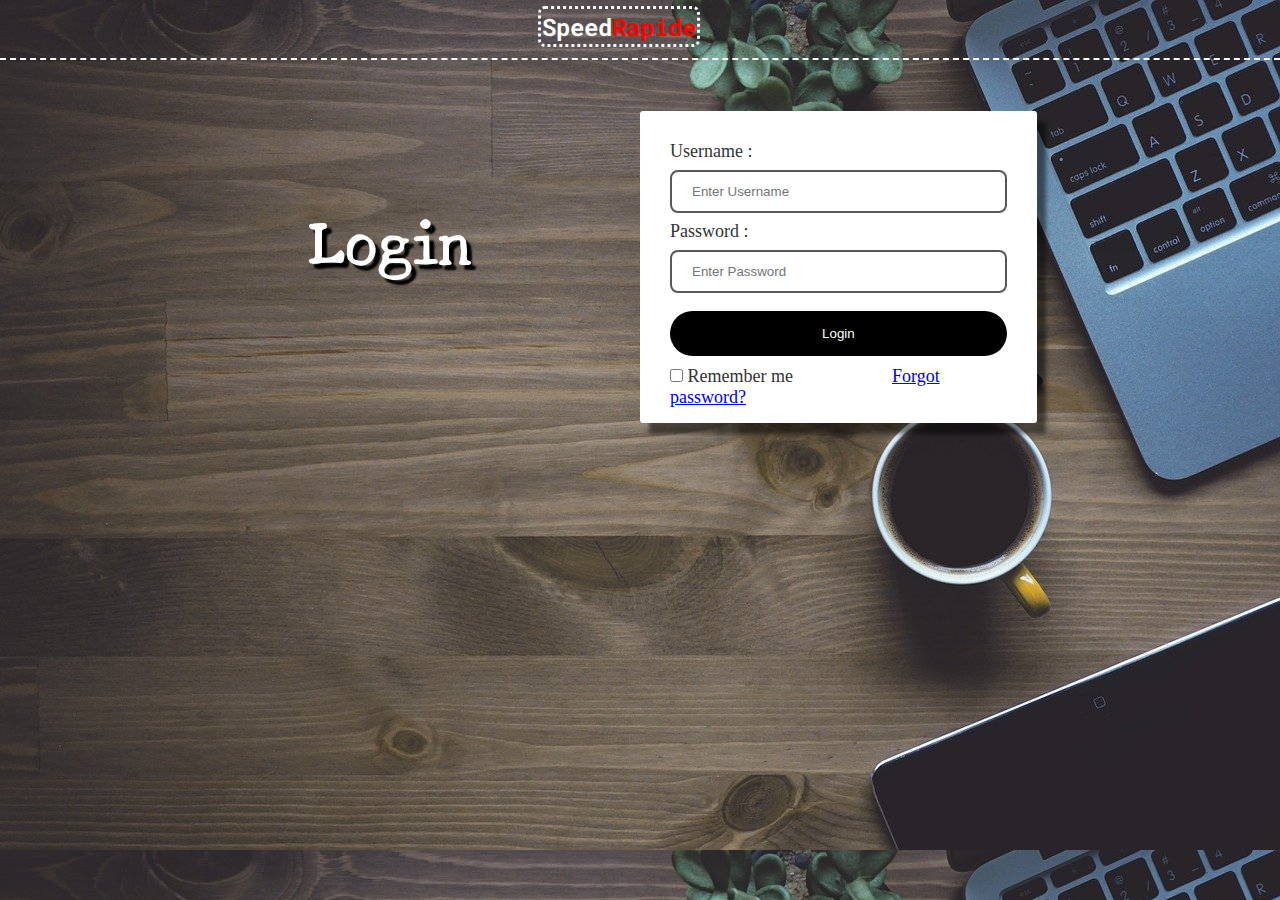
==== log_in.html @ c36ace00 "first commit" ====
<!DOCTYPE html>
<html>
<head>
        <link href="https://fonts.googleapis.com/css2?family=Roboto+Mono:ital,wght@1,200&display=swap" rel="stylesheet"> 
        <link rel="stylesheet" href="https://fonts.googleapis.com/css2?family=Red+Hat+Display:wght@400;900&display=swap">
	<link rel="preconnect" href="https://fonts.gstatic.com">
<link href="https://fonts.googleapis.com/css2?family=New+Tegomin&display=swap" rel="stylesheet">
        <title>log_in</title>
	<link rel="stylesheet" type="text/css" href="log_in.css">
</head>
<body>
        <header>
		<h2 id="icon" onclick="main_page()">Speed<span>Rapide</span></h2>
        </header>
      <div class="all">
        
    <form>
        <div class="container"> 
            <label>Username : </label> 
            <input type="text" placeholder="Enter Username" name="username" required>
            <label>Password : </label> 
            <input type="password" placeholder="Enter Password" name="password" required>
            <button type="submit">Login</button> 
            <input type="checkbox" > Remember me 
            &ensp;&ensp;&ensp;&ensp;&ensp;&ensp;&ensp;&ensp;&ensp;&ensp;
            <a href="#">Forgot  password? </a> 
        </div> 
    </form> 
    <h1> Login </h1>
    </div>
</body>
</html>
---- log_in.css ----
*{
	padding: 0px;
	margin: 0px;
	box-sizing: border-box;
	

}
body{
	background-image: url("imgs/notebook.jpg");
	background-size: 100%;
}

header{
	width: 100%;
	height:60px;
	
    border-bottom: 2px dashed white;
	display:block;
	z-index: 100000;
	text-align: center;
	
}
#icon{
	position: absolute;
padding: 0.1%;
margin-left: 42%;
margin-right: 42%;
margin-top: 0.5%;
margin-bottom: 0.5%;
font-family: 'Roboto Mono', monospace;
color: white;
border: 3px dotted white;
border-radius: 7px;


}
h2:hover{
    cursor: pointer;
  
}
span{
	color: rgb(255, 0, 0);

}

h1{
	display: flex;
	color: white;
	margin-top: -18%;
    margin-left: 24%;
	font-family: 'New Tegomin', serif;
	font-size: 61px;
	
	padding-right: 12%;
	text-shadow: 5px 5px 2px black;
}

button { 
       background-color: #000000; 
       width: 100%;
        color: rgb(255, 255, 255); 
        padding: 15px; 
        margin: 10px 0px; 
        border: none; 
        cursor: pointer; 		border-radius: 36px;
		
         } 

 input[type=text], input[type=password],input[type=email] { 
        width: 100%; 
        margin: 8px 0;
        padding: 12px 20px; 
        display: inline-block; 
        border: 2px solid #585858; 
        box-sizing: border-box; 
		border-radius: 8px;
    }
 button:hover { 
        opacity: 0.7; 
		
    } 
  .cancelbtn { 
        width: auto; 
        padding: 10px 18px;
        margin: 10px 5px;
    } 
      
   
 .container { 
	/*padding: 25px;
    background-color: silver;
    margin-left: 20%;
    margin-right: 20%;
    margin-top: 3%;
    border: 3px dashed black;
    border-radius: 16px;*/

	
    background-color: white;
    text-align: left;
    max-width: 31%;
    color: #333;
    padding: 30px;
    font-size: 18px;
    border-radius: 3px;
    padding-bottom: 15px;
    box-shadow: 9px 11px 4px 0px rgb(0 0 0 / 50%);
	display: inline-block;
    margin-right: 11%;
	margin-left: 50%;
    margin-top: -1%;
}
    
.all{
	margin-top: 5%;
	width: 100%;
	height: auto;
	box-sizing: border-box;
}
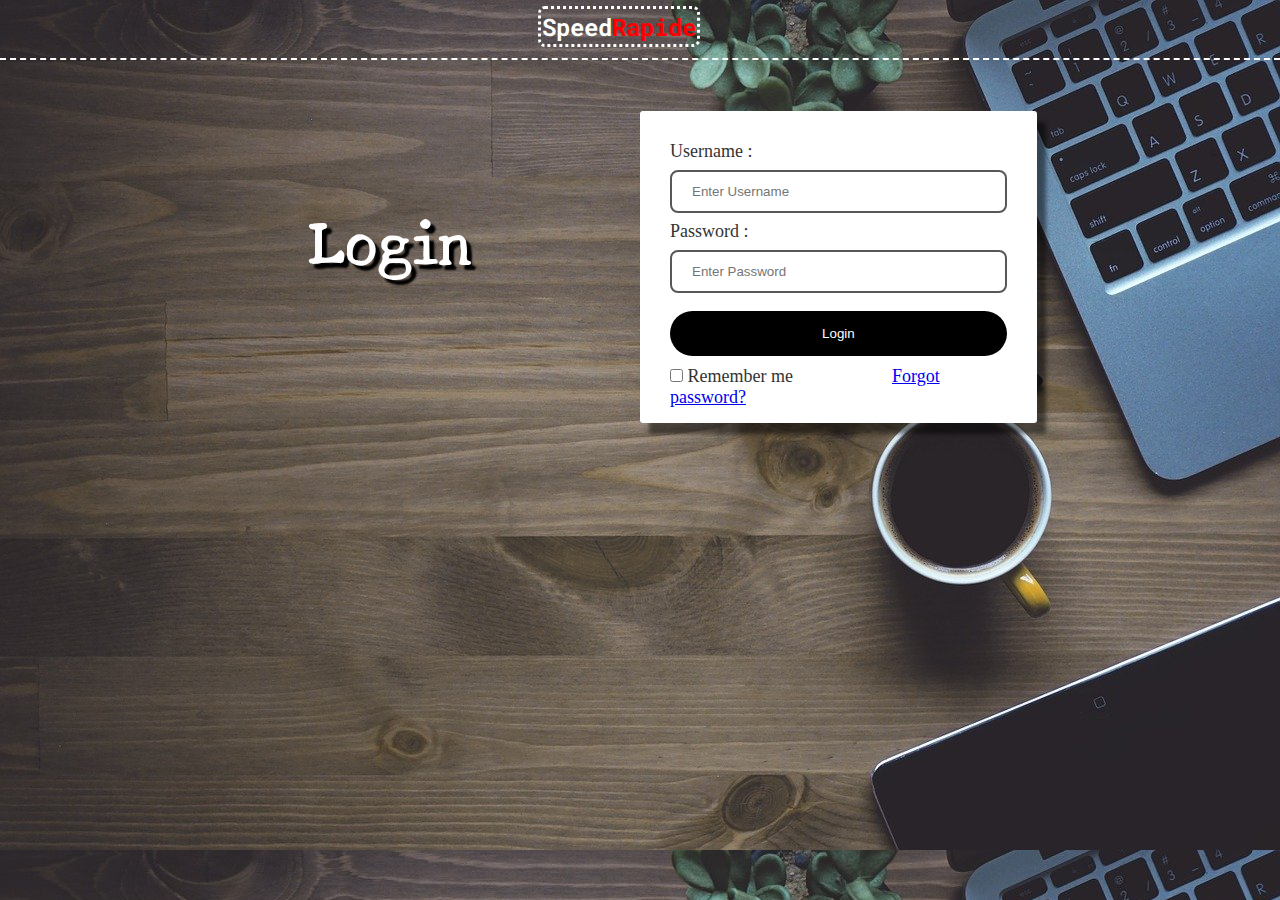
==== commit 15c45d68: "Update log_in.html" ====
--- a/log_in.html
+++ b/log_in.html
@@ -28,5 +28,6 @@
     </form> 
     <h1> Login </h1>
     </div>
+	<script src="javascript.js"></script>
 </body>
-</html>+</html>
